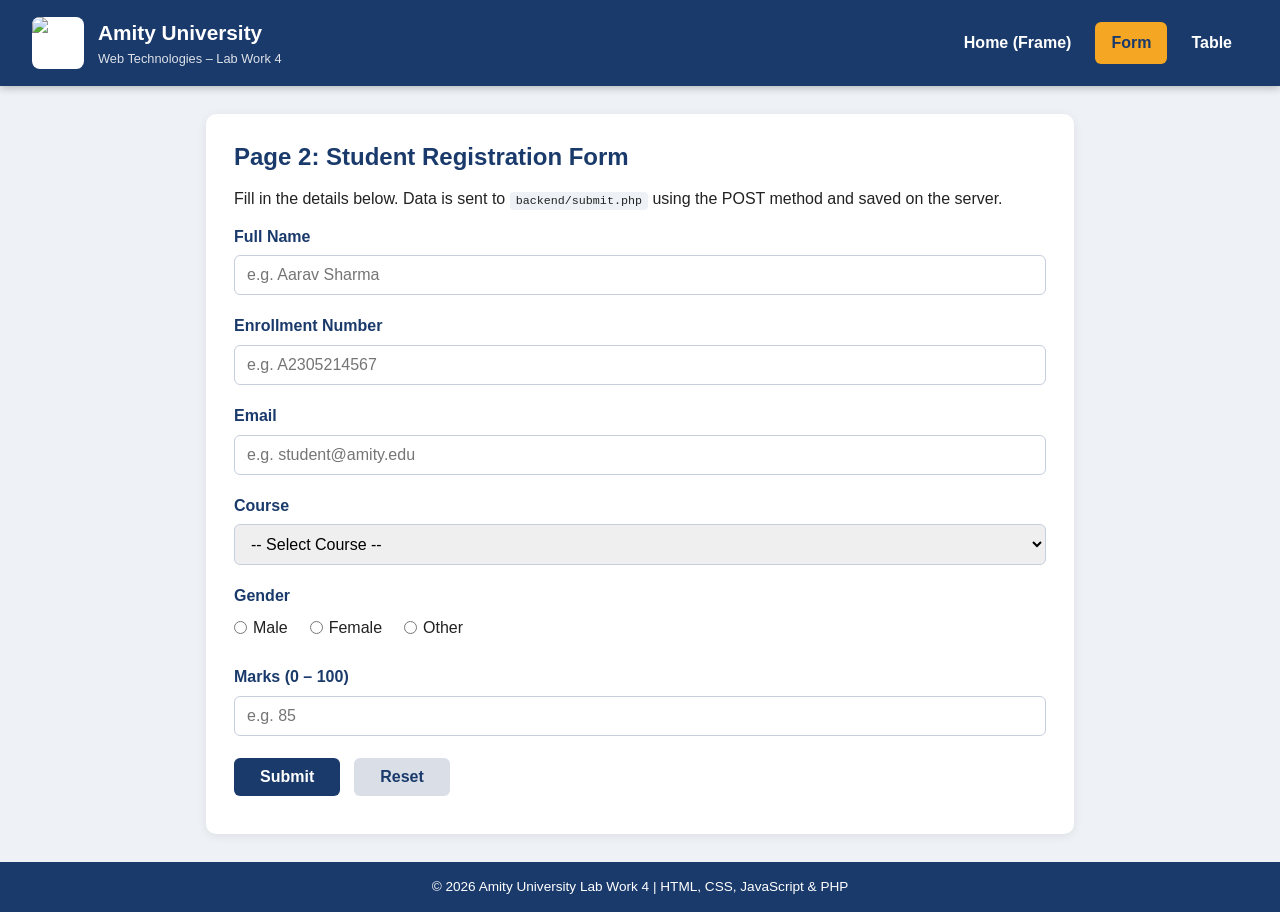
==== frontend/form.html @ d46e17bb "first commit" ====
<!DOCTYPE html>
<html lang="en">
<head>
    <meta charset="UTF-8">
    <meta name="viewport" content="width=device-width, initial-scale=1.0">
    <title>Amity University | Registration Form</title>
    <link rel="stylesheet" href="css/style.css">
</head>
<body>

    <header>
        <div class="brand">
            <img src="Images/amity-logo.png" alt="Amity University Logo" class="logo">
            <div>
                <h1>Amity University</h1>
                <p>Web Technologies – Lab Work 4</p>
            </div>
        </div>
        <nav>
            <a href="index.html">Home (Frame)</a>
            <a href="form.html" class="active">Form</a>
            <a href="table.html">Table</a>
        </nav>
    </header>

    <main>
        <section class="card">
            <h2>Page 2: Student Registration Form</h2>
            <p>Fill in the details below. Data is sent to <code>backend/submit.php</code> using the POST method and saved on the server.</p>

            <!-- Important form attributes:
                 method = "post"  -> data travels hidden in the request body
                 id     = "studentForm" -> js/app.js intercepts the submit event -->
            <form id="studentForm" method="post" action="../backend/submit.php">

                <div class="form-group">
                    <label for="name">Full Name</label>
                    <input type="text" id="name" name="name" placeholder="e.g. Aarav Sharma" required>
                </div>

                <div class="form-group">
                    <label for="enrollment">Enrollment Number</label>
                    <input type="text" id="enrollment" name="enrollment" placeholder="e.g. A2305214567" required>
                </div>

                <div class="form-group">
                    <label for="email">Email</label>
                    <input type="email" id="email" name="email" placeholder="e.g. student@amity.edu" required>
                </div>

                <div class="form-group">
                    <label for="course">Course</label>
                    <select id="course" name="course" required>
                        <option value="" disabled selected>-- Select Course --</option>
                        <option value="B.Tech CSE">B.Tech CSE</option>
                        <option value="BCA">BCA</option>
                        <option value="B.Sc IT">B.Sc IT</option>
                    </select>
                </div>

                <div class="form-group">
                    <span class="label-text">Gender</span>
                    <div class="radio-group">
                        <label><input type="radio" name="gender" value="Male" required> Male</label>
                        <label><input type="radio" name="gender" value="Female"> Female</label>
                        <label><input type="radio" name="gender" value="Other"> Other</label>
                    </div>
                </div>

                <div class="form-group">
                    <label for="marks">Marks (0 – 100)</label>
                    <input type="number" id="marks" name="marks" min="0" max="100" placeholder="e.g. 85" required>
                </div>

                <div class="buttons">
                    <button type="submit" class="btn-primary">Submit</button>
                    <button type="reset" class="btn-secondary">Reset</button>
                </div>

                <!-- Server response appears here -->
                <p id="formMessage" class="form-message" aria-live="polite"></p>
            </form>
        </section>
    </main>

    <footer>
        <p>&copy; 2026 Amity University Lab Work 4 | HTML, CSS, JavaScript &amp; PHP</p>
    </footer>

    <script src="js/app.js"></script>
</body>
</html>
---- frontend/css/style.css ----
/* ============================================================
   style.css – Lab Work 4 : Amity University
   ============================================================ */

* { margin: 0; padding: 0; box-sizing: border-box; }

body {
    font-family: 'Segoe UI', Tahoma, Arial, sans-serif;
    background: #eef2f7;
    color: #222;
    line-height: 1.6;
}

/* ---------- Header ---------- */
header {
    background: #1a3a6b;              /* Amity navy blue */
    color: #fff;
    padding: 16px 32px;
    display: flex;
    justify-content: space-between;
    align-items: center;
    flex-wrap: wrap;
    gap: 12px;
    box-shadow: 0 2px 8px rgba(0, 0, 0, .25);
}

.brand { display: flex; align-items: center; gap: 14px; }

.logo {
    width: 52px; height: 52px;
    border-radius: 8px;
    background: #fff;
    object-fit: contain;
}

.brand h1 { font-size: 1.3rem; }
.brand p  { font-size: .8rem; opacity: .85; }

nav { display: flex; gap: 8px; }

nav a {
    color: #fff;
    text-decoration: none;
    padding: 8px 16px;
    border-radius: 6px;
    font-weight: 600;
    transition: background .25s;
}

nav a:hover  { background: rgba(255, 255, 255, .2); }
nav a.active { background: #f5a623; color: #1a3a6b; }   /* Amity orange */

/* ---------- Main layout ---------- */
main { max-width: 900px; margin: 28px auto; padding: 0 16px; }

.card {
    background: #fff;
    border-radius: 10px;
    padding: 24px 28px;
    margin-bottom: 24px;
    box-shadow: 0 2px 10px rgba(0, 0, 0, .08);
}

.card h2, .card h3 { color: #1a3a6b; margin-bottom: 10px; }
.card p  { margin-bottom: 12px; }
.card ul { margin-left: 20px; }

code {
    background: #eef2f7;
    padding: 2px 6px;
    border-radius: 4px;
    font-size: .9em;
}

/* ---------- Iframe (Page 1) ---------- */
.frame {
    width: 100%;
    height: 380px;
    border: 3px solid #1a3a6b;
    border-radius: 8px;
    background: #fff;
}

/* ---------- Form (Page 2) ---------- */
.form-group { margin-bottom: 18px; }

.form-group label, .label-text {
    display: block;
    font-weight: 600;
    margin-bottom: 6px;
    color: #1a3a6b;
}

.form-group input[type="text"],
.form-group input[type="email"],
.form-group input[type="number"],
.form-group select {
    width: 100%;
    padding: 10px 12px;
    border: 1px solid #c6cfdd;
    border-radius: 6px;
    font-size: 1rem;
    transition: border-color .2s, box-shadow .2s;
}

.form-group input:focus, .form-group select:focus {
    outline: none;
    border-color: #1a3a6b;
    box-shadow: 0 0 4px rgba(26, 58, 107, .4);
}

.radio-group { display: flex; gap: 22px; }
.radio-group label {
    font-weight: 400;
    color: #222;
    display: flex;
    align-items: center;
    gap: 6px;
}

.buttons { display: flex; gap: 14px; margin-top: 22px; }

.btn-primary, .btn-secondary {
    padding: 10px 26px;
    border: none;
    border-radius: 6px;
    font-size: 1rem;
    font-weight: 600;
    cursor: pointer;
    transition: transform .15s, background .2s;
}

.btn-primary   { background: #1a3a6b; color: #fff; }
.btn-primary:hover   { background: #132a4e; transform: translateY(-1px); }
.btn-secondary { background: #d9dee7; color: #1a3a6b; }
.btn-secondary:hover { background: #c4cbd8; }

.form-message { margin-top: 14px; font-weight: 600; }
.form-message.success { color: #1c7a3d; }
.form-message.error   { color: #c0392b; }

/* ---------- Table (Page 3) ---------- */
.table-wrapper { overflow-x: auto; }

table {
    width: 100%;
    border-collapse: collapse;
    margin-top: 8px;
    background: #fff;
}

caption {
    caption-side: top;
    text-align: left;
    font-weight: 700;
    font-size: 1.05rem;
    color: #1a3a6b;
    padding-bottom: 10px;
}

th, td {
    padding: 12px 14px;
    text-align: left;
    border-bottom: 1px solid #e1e6ee;
}

thead th {
    background: #1a3a6b;
    color: #fff;
    letter-spacing: .4px;
}

tbody tr:nth-child(even) { background: #f4f7fb; }   /* zebra stripes */
tbody tr:hover           { background: #fdf1dc; }

tbody td.loading { text-align: center; color: #888; font-style: italic; }

/* Grade colours */
.grade-a { color: #1c7a3d; font-weight: 700; }
.grade-b { color: #b8860b; font-weight: 700; }
.grade-d { color: #d35400; font-weight: 700; }
.grade-f { color: #c0392b; font-weight: 700; }

/* ---------- Footer ---------- */
footer {
    background: #1a3a6b;
    color: #fff;
    text-align: center;
    padding: 14px;
    font-size: .85rem;
    margin-top: 20px;
}

@media (max-width: 640px) {
    header { flex-direction: column; align-items: flex-start; }
    .radio-group { flex-direction: column; gap: 6px; }
}
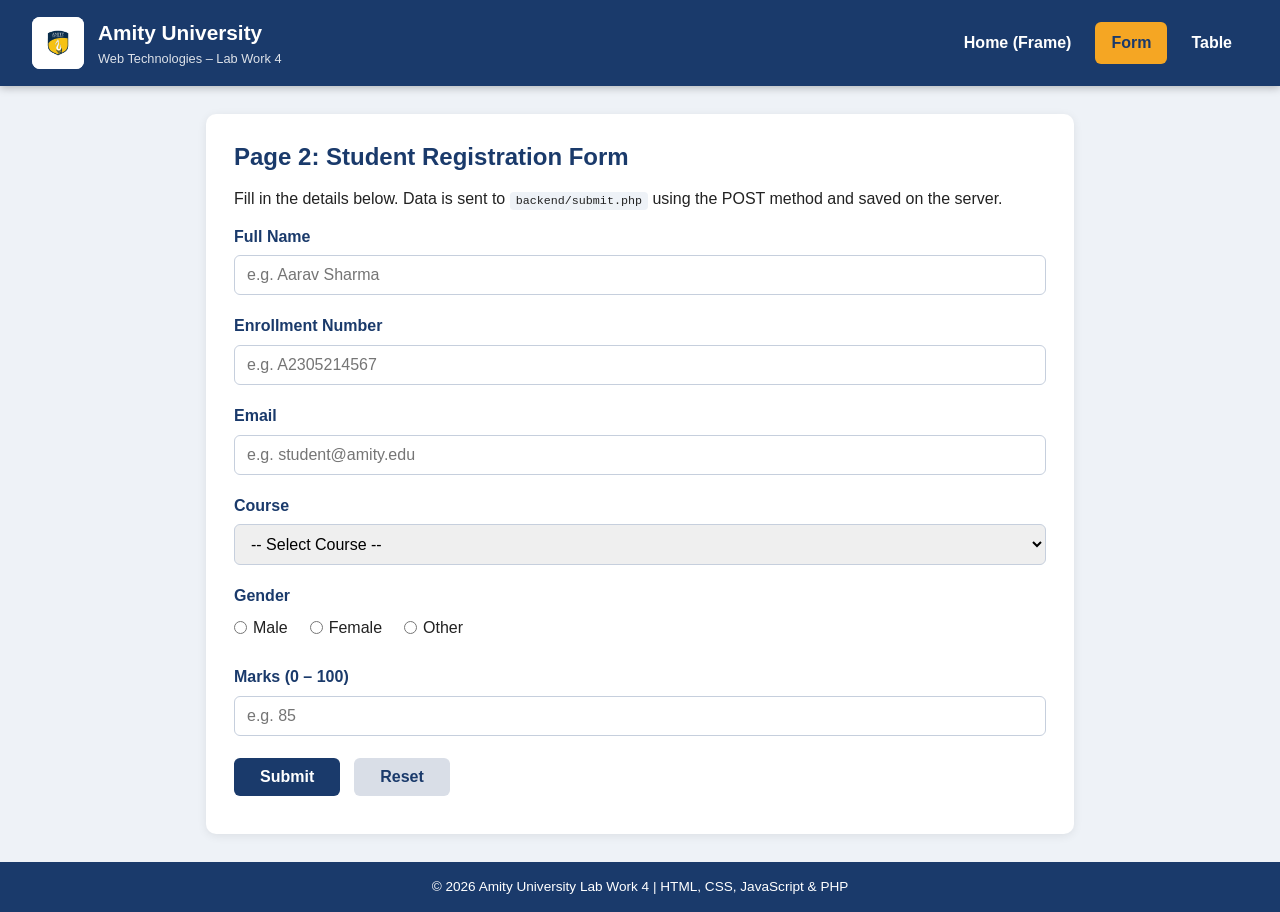
==== commit 2a9d7392: "modifications in form and table files" ====
--- a/frontend/form.html
+++ b/frontend/form.html
@@ -10,7 +10,7 @@
 
     <header>
         <div class="brand">
-            <img src="Images/amity-logo.png" alt="Amity University Logo" class="logo">
+            <img src="img/c872094c4bd175b92d043546b0f4e924.jpg" alt="Amity University Logo" class="logo">
             <div>
                 <h1>Amity University</h1>
                 <p>Web Technologies – Lab Work 4</p>
